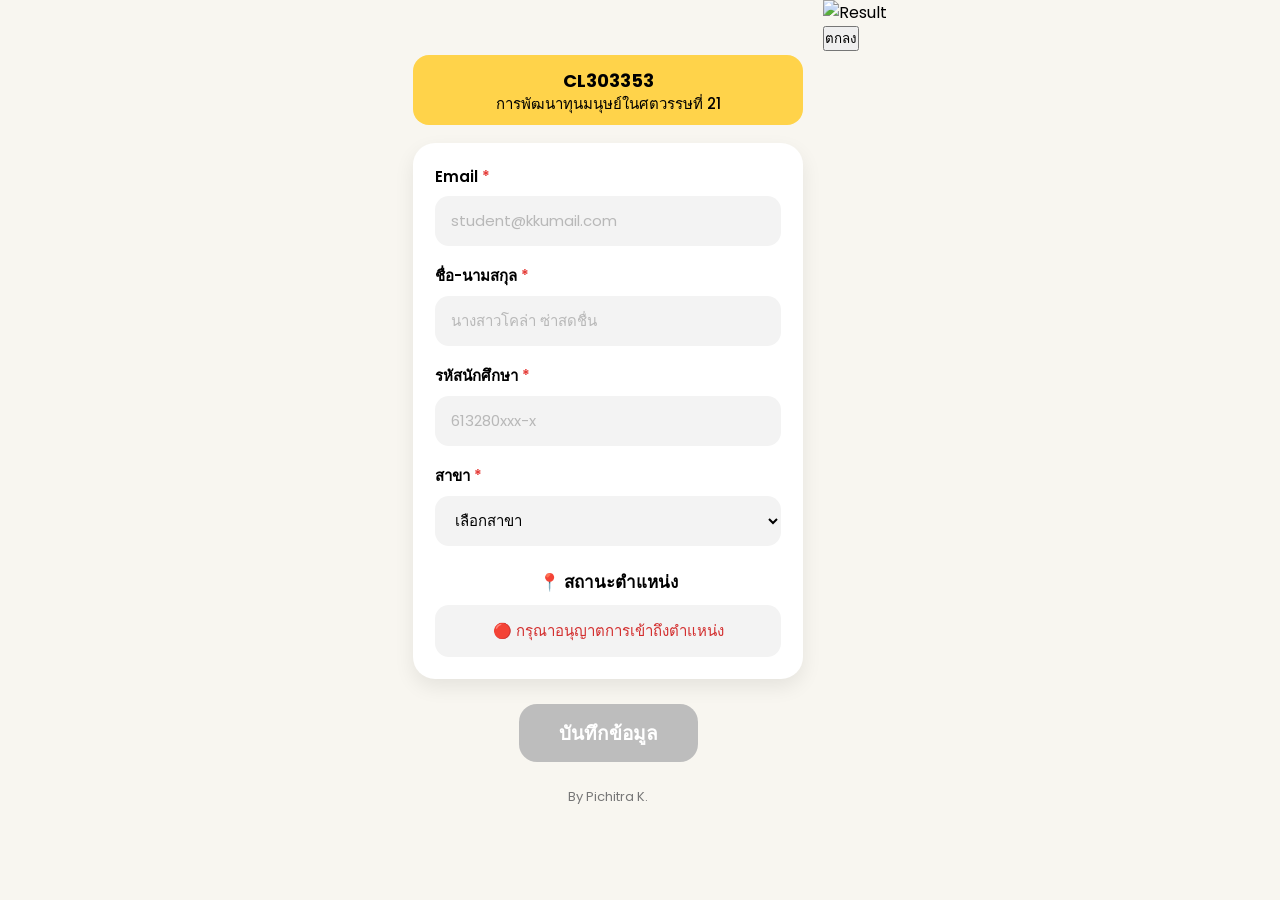
==== checkin.html @ 3f40fb91 "Update checkin.html" ====
<!DOCTYPE html>
<html lang="th">

<head>

    <meta charset="UTF-8">

    <meta name="viewport"
          content="width=device-width, initial-scale=1.0">

    <title>Check-in | CL303353</title>

    <link rel="stylesheet" href="checkin.css">

    <link rel="preconnect"
          href="https://fonts.googleapis.com">

    <link rel="preconnect"
          href="https://fonts.gstatic.com"
          crossorigin>

    <link href="https://fonts.googleapis.com/css2?family=Poppins:wght@300;400;500;600;700;800&display=swap"
          rel="stylesheet">

</head>

<body>

<div class="page">

    <!-- ================= COURSE ================= -->

    <div class="course-box">

        <h2>CL303353</h2>

        <p>การพัฒนาทุนมนุษย์ในศตวรรษที่ 21</p>

    </div>

    <!-- ================= FORM ================= -->

    <div class="form-card">

        <!-- Email -->

        <label>

            Email <span>*</span>

        </label>

        <input
            type="email"
            id="email"
            placeholder="student@kkumail.com"
            required>

        <!-- Name -->

        <label>

            ชื่อ-นามสกุล <span>*</span>

        </label>

        <input
            type="text"
            id="name"
            placeholder="นางสาวโคล่า ซ่าสดชื่น"
            required>

        <!-- Student ID -->

        <label>

            รหัสนักศึกษา <span>*</span>

        </label>

        <input
            type="text"
            id="studentId"
            placeholder="613280xxx-x"
            maxlength="11"
            required>

        <!-- Major -->

<label>

    สาขา <span>*</span>

</label>

<select
    id="major"
    required>

    <option value="">
        เลือกสาขา
    </option>

    <option value="GPA">
        GPA
    </option>

    <option value="FFM">
        FFM
    </option>

    <option value="UMT">
        UMT
    </option>

</select>

        <!-- GPS -->

        <div class="gps">

            <div class="gps-title">

                📍 สถานะตำแหน่ง

            </div>

            <div
                class="gps-status"
                id="gpsStatus">

                🔴 กรุณาอนุญาตการเข้าถึงตำแหน่ง

            </div>

        </div>

    </div>

    <!-- ================= BUTTON ================= -->

    <div class="submit-area">

        <button
            class="submit-btn"
            id="submitBtn">

            บันทึกข้อมูล

        </button>

    </div>

    <!-- ================= FOOTER ================= -->

    <div class="footer">

        By Pichitra K.

    </div>

    </div>

    <!-- ================= POPUP ================= -->

    <div id="popup" class="popup">

        <div class="popup-box">

            <img id="popupImage" src="" alt="Result">

            <h2 id="popupTitle"></h2>

            <p id="popupMessage"></p>

            <button id="popupButton">ตกลง</button>

        </div>

    </div>

    <script src="checkin.js"></script>

</body>

</html>
---- checkin.css ----
/* ==========================================
   RESET
========================================== */

*{
    margin:0;
    padding:0;
    box-sizing:border-box;
    font-family:'Poppins',sans-serif;
}

/* ==========================================
   BODY
========================================== */

body{

    background:#F8F6F0;

    color:#000;

    display:flex;

    justify-content:center;

    min-height:100vh;

}

/* ==========================================
   PAGE
========================================== */

.page{

    width:100%;

    max-width:430px;

    min-height:100vh;

    padding:25px 20px 35px;

    text-align:center;

}

/* ==========================================
   COURSE
========================================== */

.course-box{

    margin-top:30px;

    width:100%;

    background:#FFD34A;

    border-radius:16px;

    padding:12px;

    margin-bottom:18px;

}

.course-box h2{

    font-size:18px;

    font-weight:700;

    margin-bottom:2px;

}

.course-box p{

    font-size:15px;

    line-height:1.1;

    font-weight:500;

}

/* ==========================================
   FORM CARD
========================================== */

.form-card{

    width:100%;

    background:#fff;

    border-radius:22px;

    padding:22px;

    box-shadow:0 8px 20px rgba(0,0,0,.08);

    text-align:left;

}

/* ==========================================
   LABEL
========================================== */

.form-card label{

    display:block;

    margin-top:18px;

    margin-bottom:8px;

    font-size:15px;

    font-weight:600;

}

.form-card label:first-child{

    margin-top:0;

}

.form-card span{

    color:#E53935;

}

/* ==========================================
   INPUT
========================================== */

.form-card input,
.form-card select{

    width:100%;

    height:50px;

    border:none;

    border-radius:14px;

    background:#F3F3F3;

    padding:0 16px;

    font-size:15px;

    outline:none;

    transition:.25s;

}

.form-card input:focus,
.form-card select:focus{

    background:#fff;

    border:2px solid #FF964A;

}

/* ==========================================
   PLACEHOLDER
========================================== */

::placeholder{

    color:#B8B8B8;

}

/* ==========================================
   GPS
========================================== */

.gps{

    margin-top:22px;

}

.gps-title{

    text-align:center;

    font-size:17px;

    font-weight:700;

    margin-bottom:10px;

}

.gps-status{

    background:#F3F3F3;

    border-radius:14px;

    padding:14px;

    text-align:center;

    color:#D32F2F;

    font-size:15px;

    font-weight:500;

}

/* ==========================================
   BUTTON
========================================== */

.submit-area{

    text-align:center;

}

.submit-btn{

    margin-top:25px;

    padding:14px 40px;

    border:none;

    border-radius:18px;

    background:#BDBDBD;

    color:#fff;

    font-size:19px;

    font-weight:700;

    cursor:not-allowed;

    transition:.25s;

}
.submit-btn:hover{

    transform:translateY(-2px);

    box-shadow:0 6px 16px rgba(0,0,0,.15);

}

.submit-btn.active{

    background:#66BB6A;

    cursor:pointer;

}

.submit-btn.active:hover{

    transform:translateY(-2px);

    box-shadow:0 6px 16px rgba(0,0,0,.15);

}

/* ==========================================
   FOOTER
========================================== */

.footer{

    margin-top:25px;

    text-align:center;

    font-size:13px;

    color:#777;

}

/* ==========================================
   MOBILE
========================================== */

@media (max-width:480px){

.page{

    padding:22px 18px 30px;

}

.title{

    font-size:26px;

}

.course-box{

    padding:14px;

}

.course-box h2{

    font-size:24px;

}

.course-box p{

    font-size:13px;

}

.form-card{

    padding:18px;

}

.form-card label{

    font-size:14px;

}

.form-card input,
.form-card select{

    height:48px;

    font-size:14px;

}

.gps-title{

    font-size:15px;

}

.gps-status{

    font-size:14px;

}

.submit-btn{

    padding:13px 34px;

    font-size:17px;

}

.footer{

    font-size:12px;

}

}
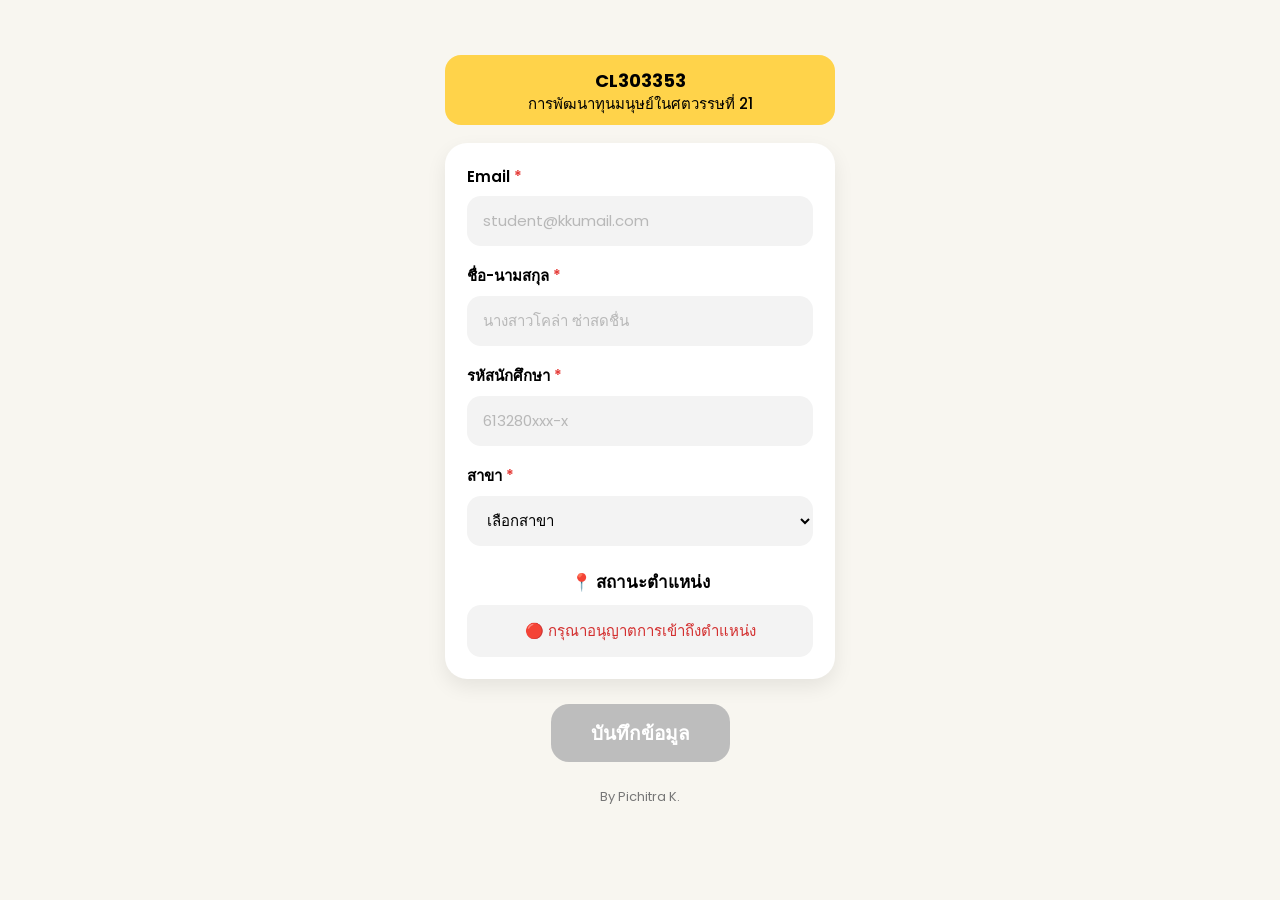
==== commit a7130424: "Update checkin.html" ====
--- a/checkin.html
+++ b/checkin.html
@@ -173,9 +173,23 @@
 
             <p id="popupMessage"></p>
 
-            <button id="popupButton">ตกลง</button>
-
-        </div>
+            <div class="popup-buttons">
+
+    <button
+        id="reportButton"
+        class="report-btn">
+
+        แจ้งปัญหา
+
+    </button>
+
+    <button
+        id="popupButton"
+        class="ok-btn">
+
+        ตกลง
+
+    </button>
 
     </div>
 
--- a/checkin.css
+++ b/checkin.css
@@ -295,6 +295,88 @@
 }
 
 /* ==========================================
+   POPUP
+========================================== */
+
+.popup{
+
+    position:fixed;
+
+    inset:0;
+
+    background:rgba(0,0,0,.45);
+
+    display:none;
+
+    justify-content:center;
+
+    align-items:center;
+
+    z-index:999;
+
+}
+
+.popup-box{
+
+    width:90%;
+
+    max-width:360px;
+
+    background:#fff;
+
+    border-radius:20px;
+
+    padding:25px;
+
+    text-align:center;
+
+}
+
+.popup-box img{
+
+    width:120px;
+
+    margin-bottom:15px;
+
+}
+
+.popup-box h2{
+
+    font-size:24px;
+
+    margin-bottom:10px;
+
+}
+
+.popup-box p{
+
+    color:#666;
+
+    line-height:1.5;
+
+    margin-bottom:20px;
+
+}
+
+.popup-box button{
+
+    border:none;
+
+    background:#66BB6A;
+
+    color:#fff;
+
+    padding:12px 28px;
+
+    border-radius:12px;
+
+    font-size:16px;
+
+    cursor:pointer;
+
+}
+
+/* ==========================================
    MOBILE
 ========================================== */
 
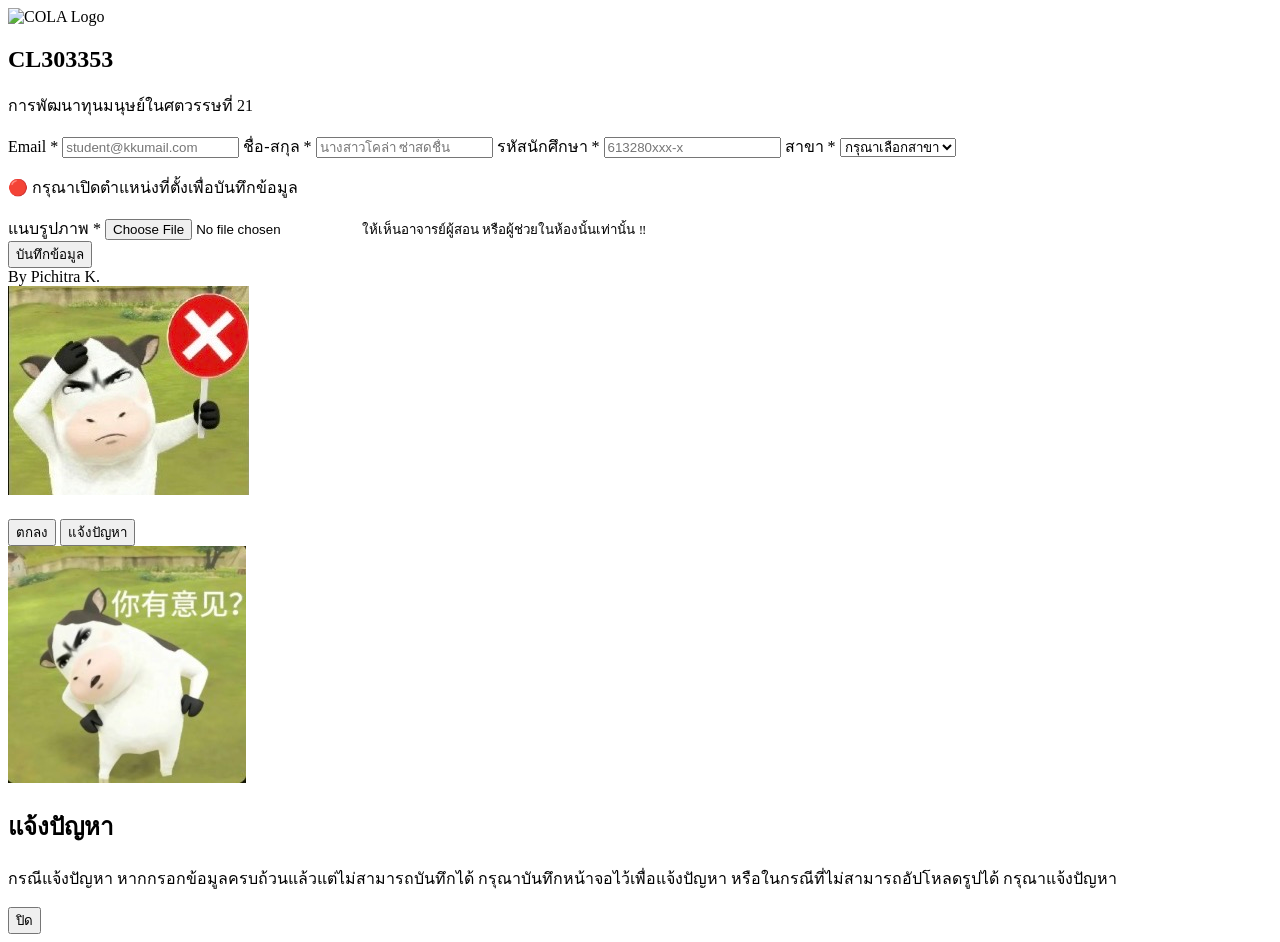
==== commit f0e7a851: "Create checkin.html" ====
--- a/checkin.html
+++ b/checkin.html
@@ -8,7 +8,7 @@
     <meta name="viewport"
           content="width=device-width, initial-scale=1.0">
 
-    <title>Check-in | CL303353</title>
+    <title>CL303353 | Check-in</title>
 
     <link rel="stylesheet" href="checkin.css">
 
@@ -28,19 +28,38 @@
 
 <div class="page">
 
+    <!-- ================= LOGO ================= -->
+
+    <div class="top-header">
+
+        <img
+            src="https://cola.kku.ac.th/wp-content/uploads/2025/09/COPA-Logo-C-Main.png"
+            alt="COLA Logo"
+            class="cola-logo">
+
+    </div>
+
     <!-- ================= COURSE ================= -->
 
-    <div class="course-box">
-
-        <h2>CL303353</h2>
-
-        <p>การพัฒนาทุนมนุษย์ในศตวรรษที่ 21</p>
-
-    </div>
+    <section class="course-card">
+
+        <h2>
+
+            CL303353
+
+        </h2>
+
+        <p>
+
+            การพัฒนาทุนมนุษย์ในศตวรรษที่ 21
+
+        </p>
+
+    </section>
 
     <!-- ================= FORM ================= -->
 
-    <div class="form-card">
+    <section class="form-card">
 
         <!-- Email -->
 
@@ -53,22 +72,20 @@
         <input
             type="email"
             id="email"
-            placeholder="student@kkumail.com"
-            required>
+            placeholder="student@kkumail.com">
 
         <!-- Name -->
 
         <label>
 
-            ชื่อ-นามสกุล <span>*</span>
+            ชื่อ-สกุล <span>*</span>
 
         </label>
 
         <input
             type="text"
             id="name"
-            placeholder="นางสาวโคล่า ซ่าสดชื่น"
-            required>
+            placeholder="นางสาวโคล่า ซ่าสดชื่น">
 
         <!-- Student ID -->
 
@@ -81,119 +98,183 @@
         <input
             type="text"
             id="studentId"
-            placeholder="613280xxx-x"
             maxlength="11"
-            required>
+            placeholder="613280xxx-x">
 
         <!-- Major -->
 
-<label>
-
-    สาขา <span>*</span>
-
-</label>
-
-<select
-    id="major"
-    required>
-
-    <option value="">
-        เลือกสาขา
-    </option>
-
-    <option value="GPA">
-        GPA
-    </option>
-
-    <option value="FFM">
-        FFM
-    </option>
-
-    <option value="UMT">
-        UMT
-    </option>
-
-</select>
+        <label>
+
+            สาขา <span>*</span>
+
+        </label>
+
+        <select id="major">
+
+            <option value="">
+
+                กรุณาเลือกสาขา
+
+            </option>
+
+            <option>
+
+                GPA
+
+            </option>
+
+            <option>
+
+                FFM
+
+            </option>
+
+            <option>
+
+                UMT
+
+            </option>
+
+        </select>
 
         <!-- GPS -->
 
-        <div class="gps">
-
-            <div class="gps-title">
-
-                📍 สถานะตำแหน่ง
-
-            </div>
-
-            <div
-                class="gps-status"
-                id="gpsStatus">
-
-                🔴 กรุณาอนุญาตการเข้าถึงตำแหน่ง
-
-            </div>
+        <div class="gps-box">
+
+            <p id="gpsStatus">
+
+                🔴 กรุณาเปิดตำแหน่งที่ตั้งเพื่อบันทึกข้อมูล
+
+            </p>
 
         </div>
 
+        <!-- Upload -->
+
+        <label>
+
+            แนบรูปภาพ <span>*</span>
+
+        </label>
+
+        <input
+            type="file"
+            id="photo"
+            accept="image/*">
+
+        <small>
+
+            ให้เห็นอาจารย์ผู้สอน หรือผู้ช่วยในห้องนั้นเท่านั้น ‼️
+
+        </small>
+
+    </section>
+
+    <!-- ================= BUTTON ================= -->
+
+    <button
+        id="submitBtn"
+        class="submit-btn">
+
+        บันทึกข้อมูล
+
+    </button>
+
+    <!-- ================= FOOTER ================= -->
+
+    <footer>
+
+        By Pichitra K.
+
+    </footer>
+
+</div>
+
+<!-- ================= POPUP ================= -->
+
+<div
+    class="popup"
+    id="popup">
+
+    <div class="popup-content">
+
+        <img
+            id="popupImage"
+            src="images/ERROR.JPG"
+            alt="Popup">
+
+        <h2
+            id="popupTitle">
+
+        </h2>
+
+        <p
+            id="popupMessage">
+
+        </p>
+
+        <div
+            class="popup-buttons">
+
+            <button
+                id="popupButton">
+
+                ตกลง
+
+            </button>
+
+            <button
+                id="reportButton">
+
+                แจ้งปัญหา
+
+            </button>
+
+        </div>
+
     </div>
 
-    <!-- ================= BUTTON ================= -->
-
-    <div class="submit-area">
+</div>
+
+<!-- ================= REPORT POPUP ================= -->
+
+<div
+    class="popup"
+    id="reportPopup">
+
+    <div class="popup-content">
+
+        <img
+            src="images/REPORT.JPG"
+            alt="Report">
+
+        <h2>
+
+            แจ้งปัญหา
+
+        </h2>
+
+        <p class="report-text">
+
+            กรณีแจ้งปัญหา หากกรอกข้อมูลครบถ้วนแล้วแต่ไม่สามารถบันทึกได้
+            กรุณาบันทึกหน้าจอไว้เพื่อแจ้งปัญหา
+            หรือในกรณีที่ไม่สามารถอัปโหลดรูปได้
+            กรุณาแจ้งปัญหา
+
+        </p>
 
         <button
-            class="submit-btn"
-            id="submitBtn">
-
-            บันทึกข้อมูล
+            id="closeReport">
+
+            ปิด
 
         </button>
 
     </div>
 
-    <!-- ================= FOOTER ================= -->
-
-    <div class="footer">
-
-        By Pichitra K.
-
-    </div>
-
-    </div>
-
-    <!-- ================= POPUP ================= -->
-
-    <div id="popup" class="popup">
-
-        <div class="popup-box">
-
-            <img id="popupImage" src="" alt="Result">
-
-            <h2 id="popupTitle"></h2>
-
-            <p id="popupMessage"></p>
-
-            <div class="popup-buttons">
-
-    <button
-        id="reportButton"
-        class="report-btn">
-
-        แจ้งปัญหา
-
-    </button>
-
-    <button
-        id="popupButton"
-        class="ok-btn">
-
-        ตกลง
-
-    </button>
-
-    </div>
-
-    <script src="checkin.js"></script>
+</div>
+
+<script src="checkin.js"></script>
 
 </body>
 
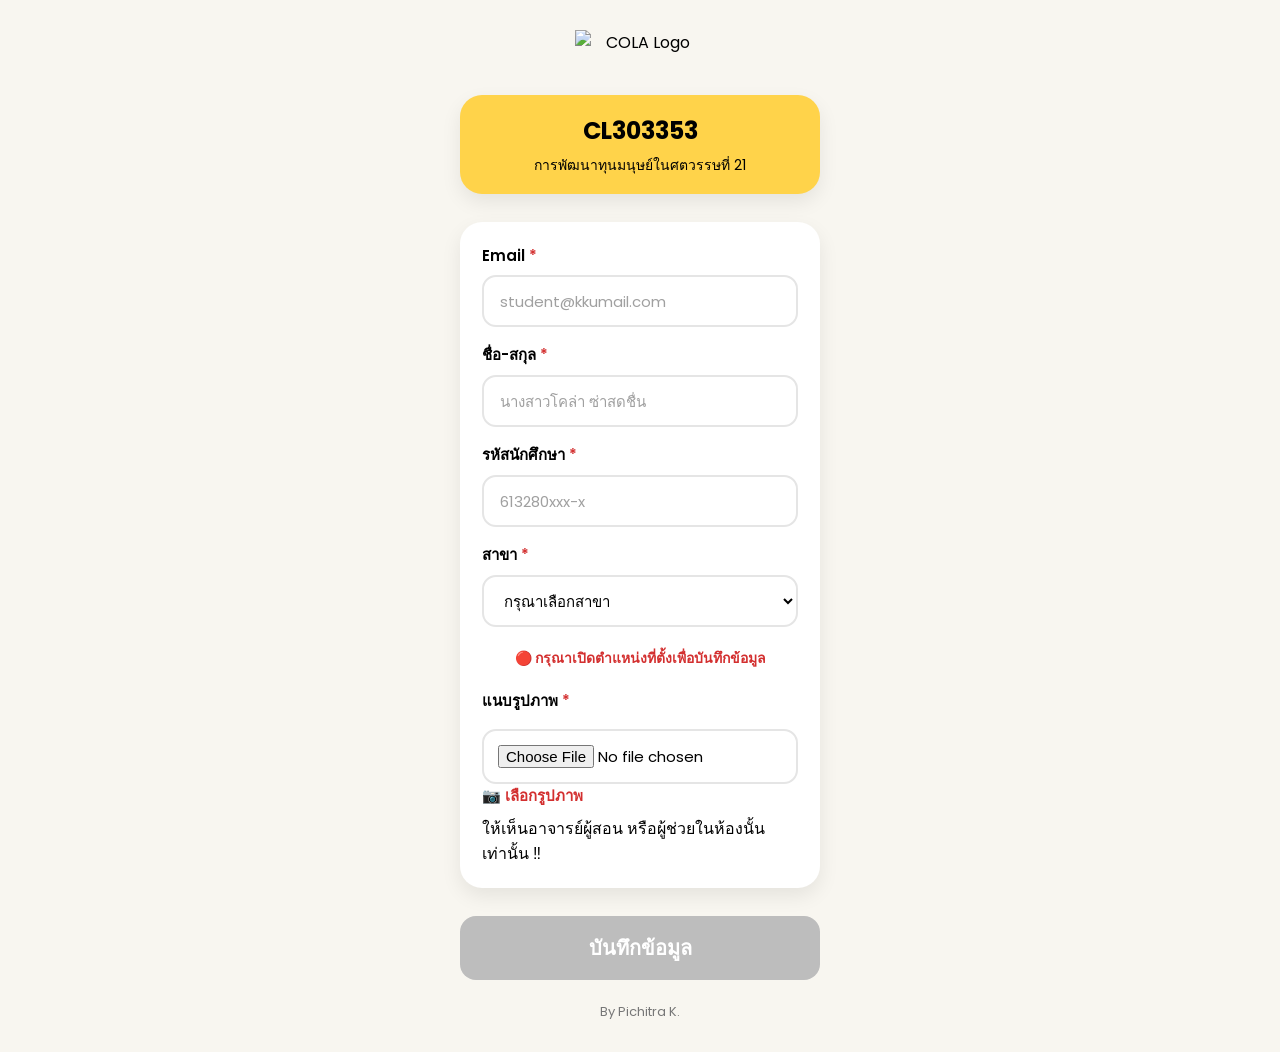
==== commit 1b27f624: "Update checkin.html" ====
--- a/checkin.html
+++ b/checkin.html
@@ -157,16 +157,22 @@
 
         </label>
 
-        <input
-            type="file"
-            id="photo"
-            accept="image/*">
-
-        <small>
-
-            ให้เห็นอาจารย์ผู้สอน หรือผู้ช่วยในห้องนั้นเท่านั้น ‼️
-
-        </small>
+       <label class="upload-box">
+
+    <input
+        type="file"
+        id="photo"
+        accept="image/*">
+
+    <span id="uploadText">
+        📷 เลือกรูปภาพ
+    </span>
+
+</label>
+
+<p class="upload-note">
+    ให้เห็นอาจารย์ผู้สอน หรือผู้ช่วยในห้องนั้นเท่านั้น ‼️
+</p>
 
     </section>
 
--- a/checkin.css
+++ b/checkin.css
@@ -0,0 +1,578 @@
+/* ==========================================
+   RESET
+========================================== */
+
+*{
+    margin:0;
+    padding:0;
+    box-sizing:border-box;
+    font-family:'Poppins',sans-serif;
+}
+
+/* ==========================================
+   BODY
+========================================== */
+
+body{
+
+    background:#F8F6F0;
+    color:#000;
+
+    display:flex;
+    justify-content:center;
+
+    min-height:100vh;
+
+}
+
+/* ==========================================
+   PAGE
+========================================== */
+
+.page{
+
+    width:100%;
+    max-width:430px;
+
+    min-height:100vh;
+
+    padding:30px 20px;
+
+    display:flex;
+    flex-direction:column;
+
+    align-items:center;
+
+}
+
+/* ==========================================
+   HEADER
+========================================== */
+
+.top-header{
+
+    width:100%;
+
+    text-align:center;
+
+}
+
+/* ==========================================
+   LOGO
+========================================== */
+
+.cola-logo{
+
+    width:130px;
+
+    display:block;
+
+    margin:0 auto;
+
+}
+
+/* ==========================================
+   COURSE CARD
+========================================== */
+
+.course-card{
+
+    width:100%;
+
+    max-width:360px;
+
+    margin-top:40px;
+
+    background:#FFD34A;
+
+    border-radius:22px;
+
+    padding:18px;
+
+    text-align:center;
+
+    box-shadow:0 8px 20px rgba(0,0,0,.08);
+
+}
+
+.course-card h2{
+
+    font-size:24px;
+
+    font-weight:700;
+
+    color:#000;
+
+}
+
+.course-card p{
+
+    margin-top:6px;
+
+    font-size:14px;
+
+    color:#000;
+
+    line-height:22px;
+
+}
+
+/* ==========================================
+   FORM CARD
+========================================== */
+
+.form-card{
+
+    width:100%;
+
+    max-width:360px;
+
+    margin-top:28px;
+
+    background:#FFFFFF;
+
+    border-radius:22px;
+
+    padding:22px;
+
+    box-shadow:0 8px 20px rgba(0,0,0,.08);
+
+}
+
+/* ==========================================
+   LABEL
+========================================== */
+
+.form-card label{
+
+    display:block;
+
+    margin-top:16px;
+
+    margin-bottom:8px;
+
+    font-size:15px;
+
+    font-weight:600;
+
+    color:#000;
+
+}
+
+.form-card label:first-child{
+
+    margin-top:0;
+
+}
+
+.form-card span{
+
+    color:#D32F2F;
+
+}
+
+/* ==========================================
+   INPUT
+========================================== */
+
+input,
+select{
+
+    width:100%;
+
+    height:52px;
+
+    border:2px solid #E5E5E5;
+
+    border-radius:14px;
+
+    padding:0 16px;
+
+    font-size:15px;
+
+    background:#FFF;
+
+    color:#000;
+
+    transition:.25s;
+
+}
+
+input:focus,
+select:focus{
+
+    outline:none;
+
+    border-color:#FFD34A;
+
+    box-shadow:0 0 0 4px rgba(255,211,74,.18);
+
+}
+
+/* ==========================================
+   PLACEHOLDER
+========================================== */
+
+input::placeholder{
+
+    color:#A0A0A0;
+
+}
+
+select{
+
+    cursor:pointer;
+
+}
+
+/* ==========================================
+   GPS
+========================================== */
+
+.gps-box{
+
+    margin-top:20px;
+
+    margin-bottom:20px;
+
+    text-align:center;
+
+}
+
+#gpsStatus{
+
+    font-size:14px;
+
+    font-weight:600;
+
+    color:#D32F2F;
+
+    line-height:22px;
+
+}
+
+/* ==========================================
+   FILE
+========================================== */
+
+input[type="file"]{
+
+    height:auto;
+
+    padding:14px;
+
+    cursor:pointer;
+
+}
+
+small{
+
+    display:block;
+
+    margin-top:8px;
+
+    color:#888;
+
+    font-size:13px;
+
+    line-height:20px;
+
+}
+
+/* ==========================================
+   SUBMIT BUTTON
+========================================== */
+
+.submit-btn{
+
+    width:360px;
+
+    max-width:100%;
+
+    margin-top:28px;
+
+    border:none;
+
+    border-radius:16px;
+
+    padding:16px;
+
+    background:#4CAF50;
+
+    color:#FFF;
+
+    font-size:20px;
+
+    font-weight:700;
+
+    cursor:pointer;
+
+    transition:.25s;
+
+}
+
+.submit-btn:hover{
+
+    transform:translateY(-2px);
+
+    box-shadow:0 6px 16px rgba(0,0,0,.12);
+
+    background:#43A047;
+
+}
+
+.submit-btn:disabled{
+
+    background:#BDBDBD;
+
+    cursor:not-allowed;
+
+    box-shadow:none;
+
+}
+
+/* ==========================================
+   FOOTER
+========================================== */
+
+footer{
+
+    margin-top:22px;
+
+    text-align:center;
+
+    color:#777;
+
+    font-size:13px;
+
+}
+
+/* ==========================================
+   POPUP
+========================================== */
+
+.popup{
+
+    position:fixed;
+
+    inset:0;
+
+    background:rgba(0,0,0,.45);
+
+    display:none;
+
+    justify-content:center;
+
+    align-items:center;
+
+    z-index:999;
+
+}
+
+.popup-content{
+
+    width:90%;
+
+    max-width:360px;
+
+    background:#FFF;
+
+    border-radius:22px;
+
+    padding:28px 22px;
+
+    text-align:center;
+
+    animation:popup .25s ease;
+
+    box-shadow:0 12px 28px rgba(0,0,0,.15);
+
+}
+
+.popup-content img{
+
+    width:120px;
+
+    display:block;
+
+    margin:0 auto 18px;
+
+}
+
+.popup-content h2{
+
+    font-size:24px;
+
+    font-weight:700;
+
+    color:#000;
+
+    margin-bottom:12px;
+
+}
+
+.popup-content p{
+
+    font-size:15px;
+
+    color:#555;
+
+    line-height:24px;
+
+}
+
+.report-text{
+
+    color:#D32F2F !important;
+
+    font-weight:600;
+
+}
+
+/* ==========================================
+   POPUP BUTTON
+========================================== */
+
+.popup-buttons{
+
+    margin-top:22px;
+
+    display:flex;
+
+    flex-direction:column;
+
+    gap:10px;
+
+}
+
+#popupButton,
+#closeReport{
+
+    width:100%;
+
+    border:none;
+
+    border-radius:14px;
+
+    padding:14px;
+
+    background:#4CAF50;
+
+    color:#FFF;
+
+    font-size:17px;
+
+    font-weight:700;
+
+    cursor:pointer;
+
+    transition:.25s;
+
+}
+
+#popupButton:hover,
+#closeReport:hover{
+
+    background:#43A047;
+
+}
+
+#reportButton{
+
+    width:100%;
+
+    border:none;
+
+    border-radius:14px;
+
+    padding:14px;
+
+    background:#D9D9D9;
+
+    color:#000;
+
+    font-size:17px;
+
+    font-weight:700;
+
+    cursor:pointer;
+
+    transition:.25s;
+
+}
+
+#reportButton:hover{
+
+    background:#C8C8C8;
+
+}
+
+/* ==========================================
+   ANIMATION
+========================================== */
+
+@keyframes popup{
+
+    from{
+
+        transform:scale(.85);
+
+        opacity:0;
+
+    }
+
+    to{
+
+        transform:scale(1);
+
+        opacity:1;
+
+    }
+
+}
+
+/* ==========================================
+   MOBILE
+========================================== */
+
+@media(max-width:480px){
+
+    .page{
+
+        padding:24px 18px;
+
+    }
+
+    .cola-logo{
+
+        width:120px;
+
+    }
+
+    .course-card{
+
+        max-width:100%;
+
+        margin-top:30px;
+
+    }
+
+    .form-card{
+
+        max-width:100%;
+
+    }
+
+    .submit-btn{
+
+        width:100%;
+
+    }
+
+    .popup-content{
+
+        width:92%;
+
+    }
+
+}
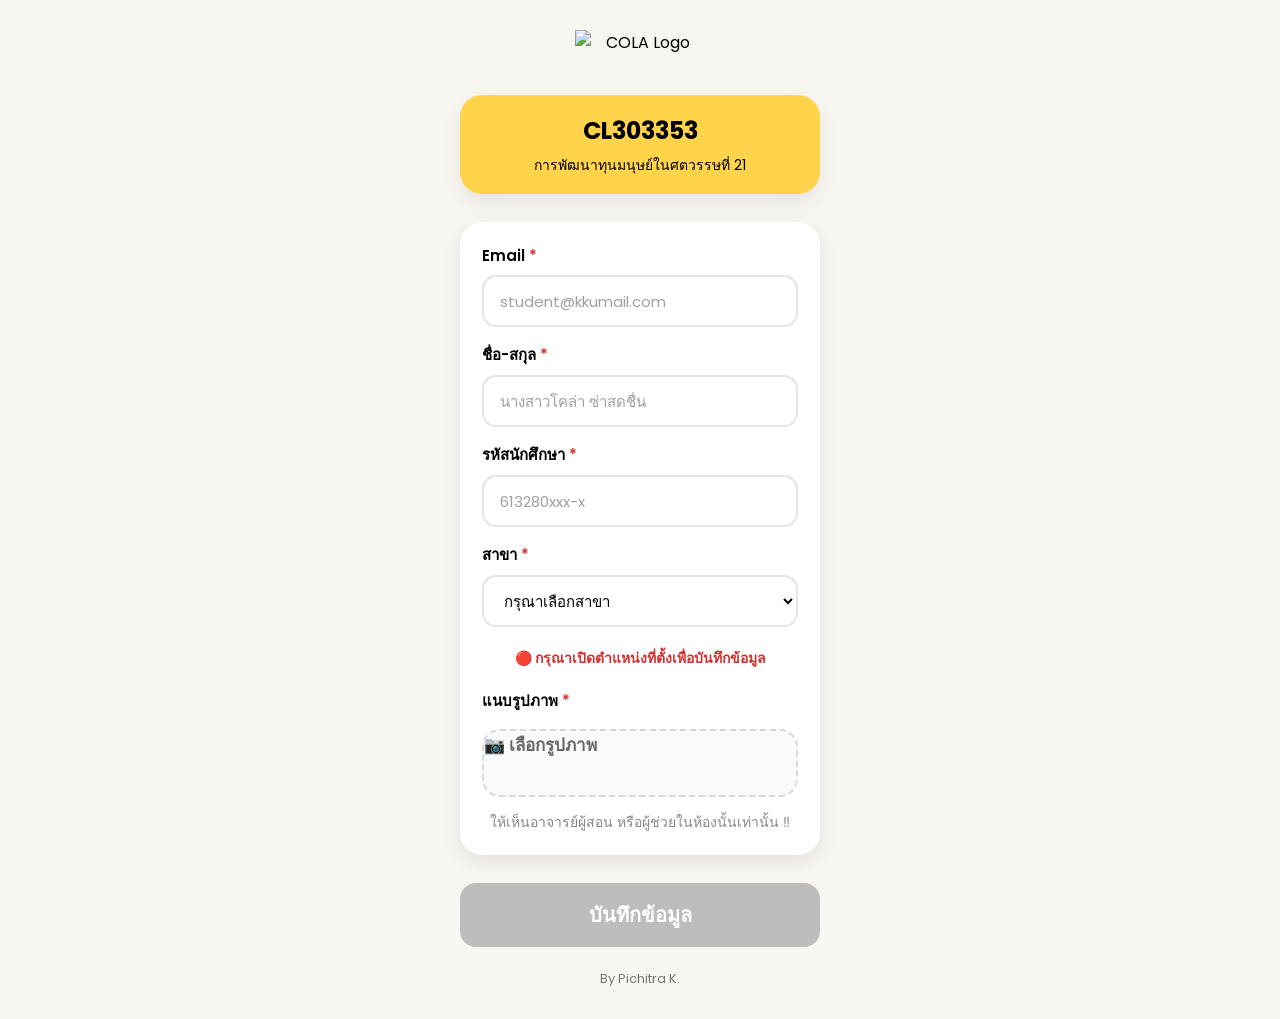
==== commit a70c00dc: "Update checkin.html" ====
--- a/checkin.html
+++ b/checkin.html
@@ -284,4 +284,39 @@
 
 </body>
 
+    <div id="locationPopup" class="popup">
+
+    <div class="popup-content">
+
+        <h2>📍 ขออนุญาตเข้าถึงตำแหน่งที่ตั้ง</h2>
+
+        <p>
+
+            ระบบจะใช้ตำแหน่งของคุณ
+            เพื่อยืนยันการเช็คชื่อภายในห้องเรียนเท่านั้น
+
+        </p>
+
+        <div class="popup-buttons">
+
+            <button
+                id="allowLocation">
+
+                อนุญาต
+
+            </button>
+
+            <button
+                id="cancelLocation">
+
+                ยกเลิก
+
+            </button>
+
+        </div>
+
+    </div>
+
+</div>
+
 </html>
--- a/checkin.css
+++ b/checkin.css
@@ -255,27 +255,68 @@
    FILE
 ========================================== */
 
-input[type="file"]{
-
-    height:auto;
-
-    padding:14px;
+/* ==========================================
+   UPLOAD
+========================================== */
+
+.upload-box{
+
+    width:100%;
+    height:68px;
+
+    border:2px dashed #D8D8D8;
+
+    border-radius:18px;
+
+    background:#FAFAFA;
+
+    display:flex;
+
+    justify-content:center;
+
+    align-items:center;
 
     cursor:pointer;
 
-}
-
-small{
-
-    display:block;
-
-    margin-top:8px;
+    transition:.25s;
+
+}
+
+.upload-box:hover{
+
+    border-color:#FFD34A;
+
+    background:#FFFDF5;
+
+}
+
+.upload-box input{
+
+    display:none;
+
+}
+
+.upload-box span{
+
+    font-size:17px;
+
+    font-weight:600;
+
+    color:#666;
+
+}
+
+.upload-note{
+
+    margin-top:14px;
+
+    text-align:center;
+
+    font-size:14px;
 
     color:#888;
 
-    font-size:13px;
-
-    line-height:20px;
+    line-height:22px;
 
 }
 
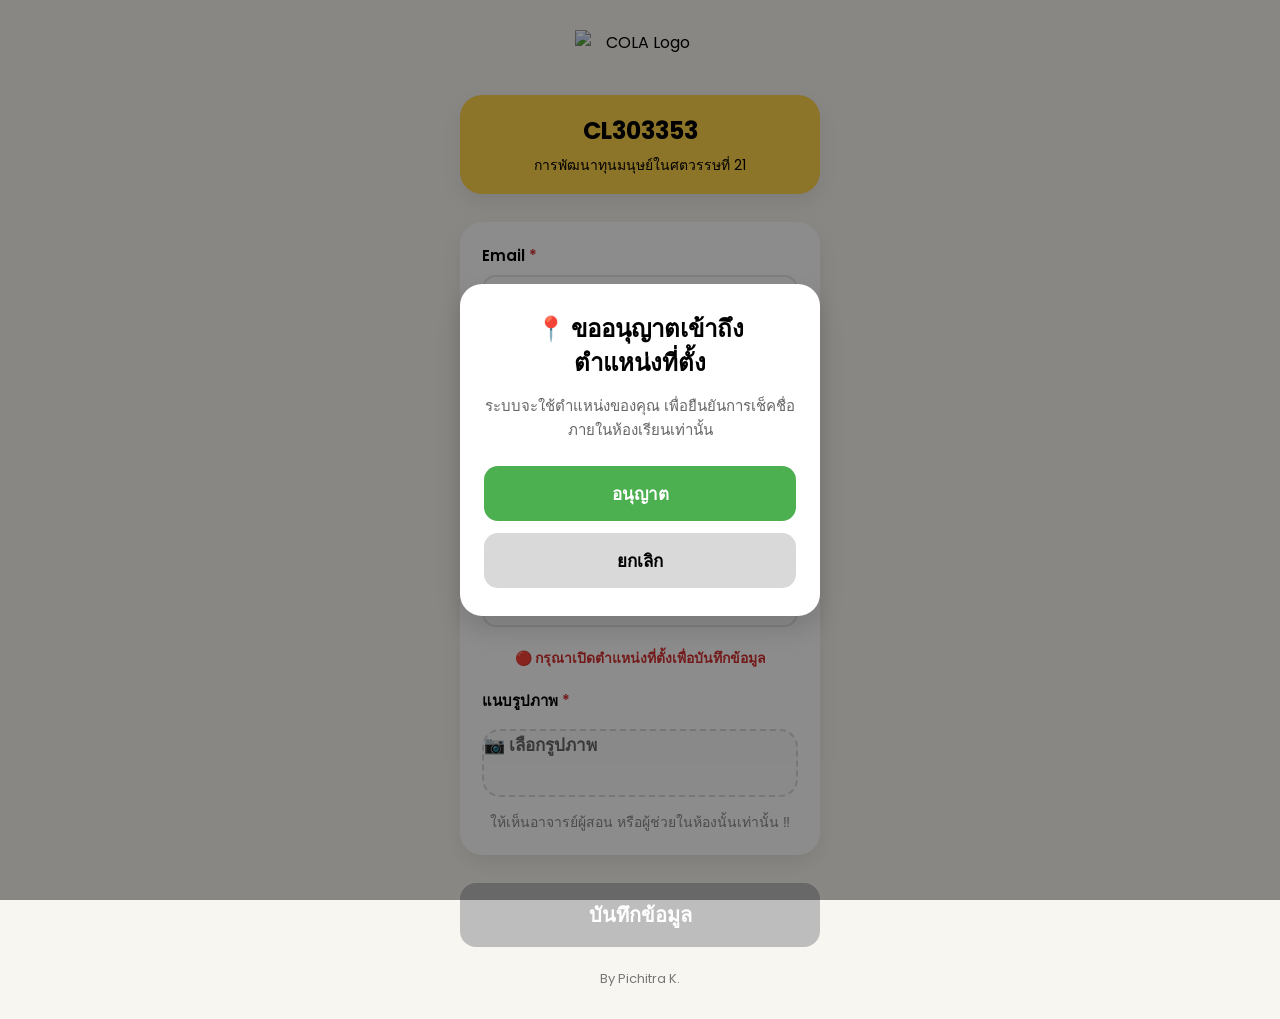
==== commit 62fc1b10: "Update checkin.html" ====
--- a/checkin.html
+++ b/checkin.html
@@ -280,11 +280,9 @@
 
 </div>
 
-<script src="checkin.js"></script>
-
-</body>
-
-    <div id="locationPopup" class="popup">
+    <!-- ================= LOCATION POPUP ================= -->
+
+<div id="locationPopup" class="popup">
 
     <div class="popup-content">
 
@@ -299,15 +297,13 @@
 
         <div class="popup-buttons">
 
-            <button
-                id="allowLocation">
+            <button id="allowLocation">
 
                 อนุญาต
 
             </button>
 
-            <button
-                id="cancelLocation">
+            <button id="cancelLocation">
 
                 ยกเลิก
 
@@ -319,4 +315,8 @@
 
 </div>
 
+<script src="checkin.js"></script>
+
+</body>
+
 </html>
--- a/checkin.css
+++ b/checkin.css
@@ -617,3 +617,147 @@
     }
 
 }
+
+/* ==========================================
+   LOCATION POPUP
+========================================== */
+
+#locationPopup{
+
+    position:fixed;
+
+    top:0;
+
+    left:0;
+
+    width:100%;
+
+    height:100%;
+
+    background:rgba(0,0,0,.45);
+
+    display:none;
+
+    justify-content:center;
+
+    align-items:center;
+
+    z-index:9999;
+
+}
+
+#locationPopup .popup-content{
+
+    width:90%;
+
+    max-width:360px;
+
+    background:#FFF;
+
+    border-radius:22px;
+
+    padding:28px 24px;
+
+    text-align:center;
+
+    box-shadow:0 12px 30px rgba(0,0,0,.15);
+
+    animation:popup .25s ease;
+
+}
+
+#locationPopup h2{
+
+    font-size:24px;
+
+    font-weight:700;
+
+    color:#000;
+
+    margin-bottom:14px;
+
+    line-height:34px;
+
+}
+
+#locationPopup p{
+
+    font-size:15px;
+
+    line-height:24px;
+
+    color:#666;
+
+    margin-bottom:24px;
+
+}
+
+#locationPopup .popup-buttons{
+
+    display:flex;
+
+    flex-direction:column;
+
+    gap:12px;
+
+}
+
+#allowLocation{
+
+    width:100%;
+
+    border:none;
+
+    border-radius:14px;
+
+    background:#4CAF50;
+
+    color:#FFF;
+
+    font-size:17px;
+
+    font-weight:700;
+
+    padding:14px;
+
+    cursor:pointer;
+
+    transition:.25s;
+
+}
+
+#allowLocation:hover{
+
+    background:#43A047;
+
+}
+
+#cancelLocation{
+
+    width:100%;
+
+    border:none;
+
+    border-radius:14px;
+
+    background:#D9D9D9;
+
+    color:#000;
+
+    font-size:17px;
+
+    font-weight:700;
+
+    padding:14px;
+
+    cursor:pointer;
+
+    transition:.25s;
+
+}
+
+#cancelLocation:hover{
+
+    background:#C8C8C8;
+
+}
